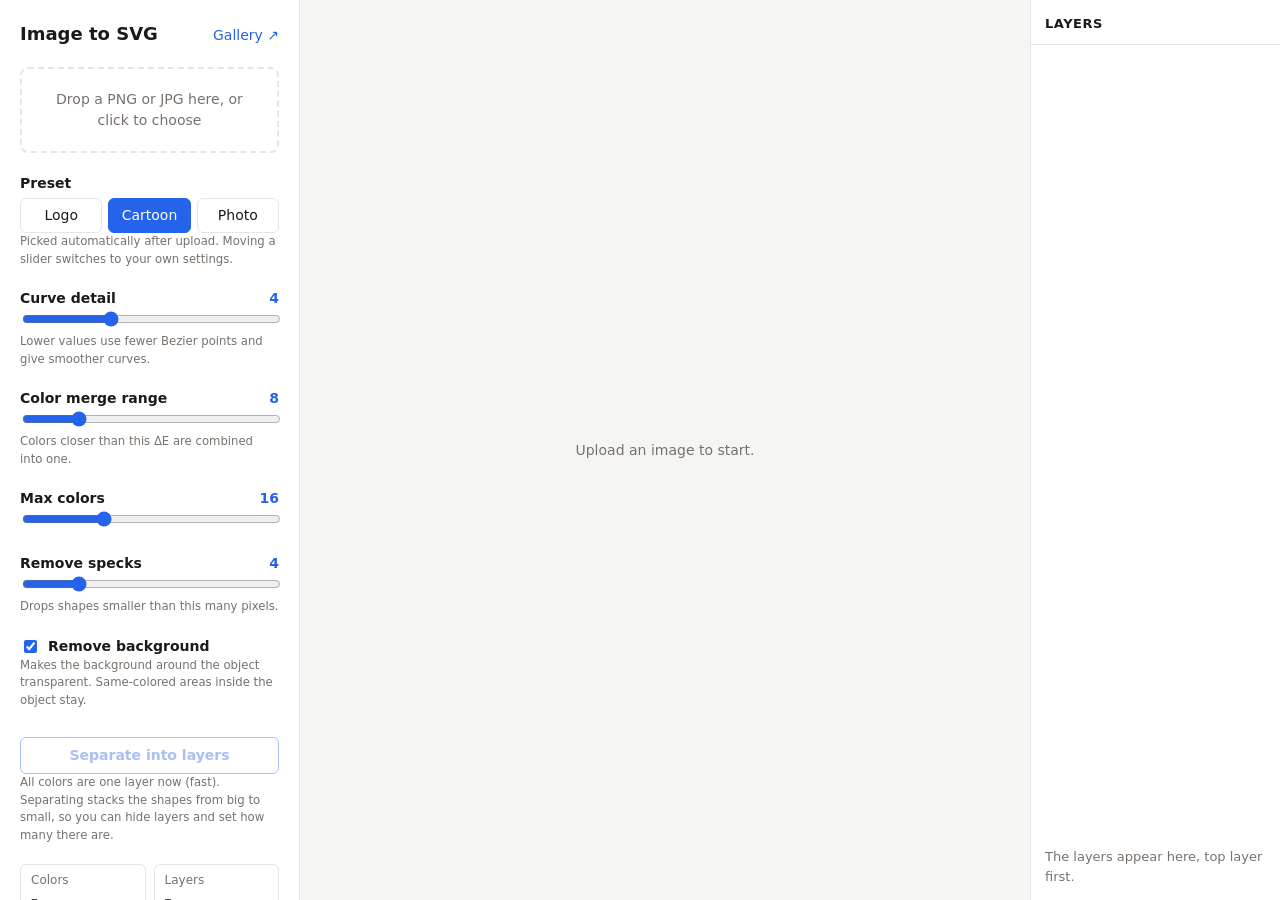
==== static/index.html @ 47bce76e "fix" ====
<!doctype html>
<html lang="en">
<head>
<meta charset="utf-8">
<meta name="viewport" content="width=device-width, initial-scale=1">
<title>Image to SVG</title>
<link rel="stylesheet" href="/static/compare.css">
<style>
  :root {
    --bg: #f5f5f4; --panel: #ffffff; --text: #1c1917; --muted: #78716c;
    --border: #e7e5e4; --accent: #2563eb; --accent-text: #ffffff;
  }
  @media (prefers-color-scheme: dark) {
    :root {
      --bg: #1c1917; --panel: #292524; --text: #f5f5f4; --muted: #a8a29e;
      --border: #44403c; --accent: #3b82f6;
    }
  }
  * { box-sizing: border-box; }
  body {
    margin: 0; font: 14px/1.5 system-ui, sans-serif; color: var(--text); background: var(--bg);
    display: grid; grid-template-columns: 300px 1fr 250px; height: 100vh;
  }
  aside {
    background: var(--panel); border-right: 1px solid var(--border);
    padding: 20px; overflow-y: auto; display: flex; flex-direction: column; gap: 20px;
  }
  h1 { font-size: 18px; margin: 0; }
  .heading { display: flex; align-items: baseline; justify-content: space-between; }
  .heading a { color: var(--accent); text-decoration: none; }
  .drop {
    border: 2px dashed var(--border); border-radius: 8px; padding: 20px; text-align: center;
    color: var(--muted); cursor: pointer;
  }
  .drop.over { border-color: var(--accent); color: var(--accent); }
  .drop input { display: none; }
  .control label { display: flex; justify-content: space-between; font-weight: 600; }
  .control output { font-variant-numeric: tabular-nums; color: var(--accent); }
  .control input { width: 100%; accent-color: var(--accent); }
  .control small { color: var(--muted); display: block; }
  .stats { display: grid; grid-template-columns: 1fr 1fr; gap: 8px; }
  .stat { border: 1px solid var(--border); border-radius: 6px; padding: 6px 10px; }
  .stat span { display: block; color: var(--muted); font-size: 12px; }
  .stat b { font-variant-numeric: tabular-nums; }
  button {
    background: var(--accent); color: var(--accent-text); border: 0; border-radius: 6px;
    padding: 10px; font: inherit; font-weight: 600; cursor: pointer;
  }
  button:disabled { opacity: .4; cursor: default; }
  .png { display: grid; gap: 8px; margin-top: -12px; }
  select {
    min-width: 0; padding: 8px; font: inherit; color: var(--text); background: var(--panel);
    border: 1px solid var(--border); border-radius: 6px;
  }
  select:disabled { opacity: .4; }
  button.secondary {
    background: transparent; color: var(--accent); border: 1px solid var(--accent);
    width: 100%; margin-top: 8px; padding: 7px; font-weight: 600;
  }
  button.secondary span { color: var(--muted); font-weight: 400; }
  .layer-options { display: flex; flex-direction: column; gap: 20px; padding-left: 12px; border-left: 2px solid var(--accent); }
  .layer-options[hidden] { display: none; }
  .stat.wide { grid-column: span 2; }
  main { position: relative; overflow: hidden; display: flex; align-items: center; justify-content: center; padding: 24px; }
  .empty { color: var(--muted); }
  .control .check { justify-content: flex-start; gap: 8px; align-items: center; cursor: pointer; }
  .control .check input { width: auto; }
  .presets { display: grid; grid-template-columns: repeat(3, 1fr); gap: 6px; margin-top: 4px; }
  .presets button {
    background: transparent; color: var(--text); border: 1px solid var(--border);
    padding: 6px 4px; font-weight: 500; white-space: nowrap;
  }
  .presets button.active { background: var(--accent); color: var(--accent-text); border-color: var(--accent); }
  .busy {
    position: absolute; top: 50%; left: 50%; transform: translate(-50%, -50%);
    display: none; align-items: center; gap: 8px; padding: 8px 14px; border-radius: 999px;
    background: var(--panel); color: var(--muted); border: 1px solid var(--border);
    box-shadow: 0 2px 8px rgba(0,0,0,.15);
  }
  .busy.on { display: flex; }
  .spinner {
    width: 16px; height: 16px; border-radius: 50%;
    border: 2px solid var(--border); border-top-color: var(--accent);
    animation: spin .8s linear infinite;
  }
  @keyframes spin { to { transform: rotate(360deg); } }
  .error { color: #dc2626; }
  .layers-panel {
    background: var(--panel); border-left: 1px solid var(--border);
    display: flex; flex-direction: column; min-height: 0;
  }
  .layers-panel h2 {
    font-size: 13px; margin: 0; padding: 14px 14px 10px; border-bottom: 1px solid var(--border);
    display: flex; justify-content: space-between; text-transform: uppercase; letter-spacing: .04em;
  }
  .layers-panel h2 span { color: var(--muted); font-weight: 500; }
  .layer-list { list-style: none; margin: 0; padding: 4px 0; overflow-y: auto; flex: 1; }
  .layer-list li {
    display: flex; align-items: center; gap: 8px; padding: 4px 10px; border-bottom: 1px solid var(--border);
  }
  .layer-list li.hidden .thumb, .layer-list li.hidden .name { opacity: .35; }
  .layer-list .eye {
    background: none; color: var(--text); padding: 2px 4px; font-size: 14px; line-height: 1; width: 24px;
  }
  .layer-list li.hidden .eye { color: var(--muted); }
  .layer-list .thumb {
    width: 40px; height: 40px; flex: none; border: 1px solid var(--border); border-radius: 3px;
    background: repeating-conic-gradient(#d6d3d1 0 25%, #ffffff 0 50%) 0 0 / 8px 8px;
  }
  .layer-list .thumb svg { width: 100%; height: 100%; display: block; }
  .layer-list .name { font-size: 13px; overflow: hidden; text-overflow: ellipsis; white-space: nowrap; }
  .layer-list .name small { display: block; color: var(--muted); font-size: 11px; }
  .layers-empty { color: var(--muted); padding: 14px; font-size: 13px; }
  @media (max-width: 900px) {
    body { grid-template-columns: 1fr; grid-template-rows: auto 1fr auto; height: auto; }
    aside { border-right: 0; border-bottom: 1px solid var(--border); }
    .layers-panel { border-left: 0; border-top: 1px solid var(--border); }
    .layer-list { max-height: 260px; }
    main { padding: 16px; }
  }
</style>
</head>
<body>
<aside>
  <div class="heading">
    <h1>Image to SVG</h1>
    <a href="/gallery" target="_blank">Gallery ↗</a>
  </div>

  <label class="drop" id="drop">
    <input type="file" id="file" accept=".png,.jpg,.jpeg">
    <span id="dropText">Drop a PNG or JPG here, or click to choose</span>
  </label>

  <div class="control">
    <label>Preset</label>
    <div class="presets">
      <button type="button" data-preset="logo">Logo</button>
      <button type="button" data-preset="cartoon">Cartoon</button>
      <button type="button" data-preset="photo">Photo</button>
    </div>
    <small>Picked automatically after upload. Moving a slider switches to your own settings.</small>
  </div>

  <div class="control">
    <label for="detail">Curve detail <output id="detailOut"></output></label>
    <input type="range" id="detail" min="1" max="10" value="4">
    <small>Lower values use fewer Bezier points and give smoother curves.</small>
  </div>

  <div class="control">
    <label for="merge">Color merge range <output id="mergeOut"></output></label>
    <input type="range" id="merge" min="0" max="40" step="1" value="8">
    <small>Colors closer than this ΔE are combined into one.</small>
  </div>

  <div class="control">
    <label for="colors">Max colors <output id="colorsOut"></output></label>
    <input type="range" id="colors" min="2" max="48" value="16">
  </div>

  <div class="control">
    <label for="speckle">Remove specks <output id="speckleOut"></output></label>
    <input type="range" id="speckle" min="0" max="20" value="4">
    <small>Drops shapes smaller than this many pixels.</small>
  </div>

  <div class="control">
    <label class="check"><input type="checkbox" id="background" checked> Remove background</label>
    <small>Makes the background around the object transparent. Same-colored areas inside the object stay.</small>
  </div>

  <div class="control">
    <button class="secondary" id="separate" disabled>Separate into layers</button>
    <small id="separateHint">All colors are one layer now (fast). Separating stacks the shapes from big to small, so you can hide layers and set how many there are.</small>
  </div>

  <div class="layer-options" id="layerOptions" hidden>
  <div class="control">
    <label for="layers">Layers <output id="layersOut">–</output></label>
    <input type="range" id="layers" min="2" max="60" value="15">
    <small>Starts at 15. Fewer layers: the least important ones blend into their surroundings (result within ±3). All the way right keeps every layer, which can be slow for big pictures.</small>
    <button class="secondary" id="regenerate" disabled title="Same settings, another variant of the colors and layers">↻ Regenerate layers <span id="variant"></span></button>
  </div>

  <div class="control">
    <label class="check"><input type="checkbox" id="outlines" checked> Smooth outlines</label>
    <small>Finds dark contour lines and redraws them smoothly, keeping their thickness from the original.</small>
  </div>

  <div class="control">
    <label class="check"><input type="checkbox" id="shapes" checked> Detect simple shapes</label>
    <small>Areas that are ellipses, circles or rectangles become exact SVG shapes.</small>
  </div>
  </div>

  <div class="stats">
    <div class="stat"><span>Colors</span><b id="statColors">–</b></div>
    <div class="stat"><span>Layers</span><b id="statLayers">–</b></div>
    <div class="stat"><span>Shapes</span><b id="statPaths">–</b></div>
    <div class="stat"><span>Curves</span><b id="statCurves">–</b></div>
    <div class="stat"><span>Size</span><b id="statSize">–</b></div>
    <div class="stat"></div>
    <div class="stat wide" title="Average color difference (ΔE) between the SVG and the original. Under about 2 is hard to see.">
      <span>Match with original (lower is closer)</span><b id="statMatch">–</b>
    </div>
  </div>

  <button id="download" disabled title="Hidden layers are left out">Download SVG</button>
  <div class="png">
    <select id="pngScale" aria-label="PNG size" disabled></select>
    <button id="downloadPng" disabled>Download PNG</button>
  </div>
  <div class="error" id="error"></div>
</aside>

<main id="main">
  <div class="empty" id="empty">Upload an image to start.</div>
  <div class="compare" id="compare"></div>
  <div class="busy" id="busy"><div class="spinner"></div><span id="busyText">Vectorizing…</span></div>
</main>

<section class="layers-panel">
  <h2>Layers <span id="layerCount"></span></h2>
  <ul class="layer-list" id="layerList"></ul>
  <div class="layers-empty" id="layersEmpty">The layers appear here, top layer first.</div>
</section>

<script src="/static/export.js"></script>
<script src="/static/compare.js"></script>
<script>
const $ = (id) => document.getElementById(id);
const sliders = ["detail", "merge", "colors", "speckle"];
let imageId = null, fileName = "image", svgText = "", vectorUrl = null;
let timer = null, running = false, pending = false;
let svgDoc = null, seed = 0, separate = false;

const viewer = createCompare($("compare"), () => {
  const main = $("main"), padding = parseFloat(getComputedStyle(main).paddingLeft) * 2;
  const small = matchMedia("(max-width: 700px)").matches;
  return { width: main.clientWidth - padding, height: small ? innerHeight * 0.7 : main.clientHeight - padding };
});

let presets = {};

for (const name of sliders) {
  const input = $(name), out = $(name + "Out");
  const show = () => out.textContent = input.value;
  show();
  input.addEventListener("input", () => { show(); markPreset(null); schedule(); });
}

fetch("/api/presets").then((response) => response.json()).then((data) => { presets = data; });

function applyPreset(name, auto) {
  const preset = presets[name];
  if (!preset) return;
  for (const slider of sliders) {
    $(slider).value = preset[slider];
    $(slider + "Out").textContent = $(slider).value;
  }
  $("background").checked = preset.remove_background;
  markPreset(name, auto);
}

function markPreset(name, auto = false) {
  for (const button of document.querySelectorAll("[data-preset]")) {
    const active = button.dataset.preset === name;
    button.classList.toggle("active", active);
    button.textContent = button.dataset.label + (active && auto ? " · auto" : "");
  }
}

for (const button of document.querySelectorAll("[data-preset]")) {
  button.dataset.label = button.textContent;
  button.addEventListener("click", () => { applyPreset(button.dataset.preset, false); schedule(); });
}
// The sliders start with the cartoon values
markPreset("cartoon");

function schedule() {
  if (!imageId) return;
  clearTimeout(timer);
  timer = setTimeout(run, 250);
}

async function run() {
  if (running) { pending = true; return; }
  running = true;
  $("busy").classList.add("on");
  $("error").textContent = "";
  const body = { id: imageId };
  for (const name of sliders) body[name] = Number($(name).value);
  body.remove_background = $("background").checked;
  body.outlines = $("outlines").checked;
  body.shapes = $("shapes").checked;
  body.seed = seed;
  body.separate = separate;
  $("busyText").textContent = separate ? "Separating into layers…" : "Vectorizing…";
  const layers = $("layers");
  body.max_layers = separate && Number(layers.value) < Number(layers.max) ? Number(layers.value) : null;
  try {
    const response = await fetch("/api/vectorize", {
      method: "POST", headers: { "Content-Type": "application/json" }, body: JSON.stringify(body),
    });
    const data = await response.json();
    if (!response.ok) throw new Error(data.detail || "conversion failed");
    showResult(data);
  } catch (error) {
    $("error").textContent = error.message;
  } finally {
    running = false;
    $("busy").classList.remove("on");
    if (pending) { pending = false; run(); }
  }
}

function showResult(data) {
  svgText = data.svg;
  svgDoc = new DOMParser().parseFromString(svgText, "image/svg+xml");
  showVector();
  buildLayerList();
  $("statLayers").textContent = data.layers;
  if (data.too_detailed) {
    setSeparate(false);
    $("separateHint").textContent =
      "This picture is too detailed to split into layers (for example a photo), so it stays one layer.";
  }
  $("statColors").textContent = data.colors;
  $("statPaths").textContent = data.paths.toLocaleString();
  $("statCurves").textContent = data.curves.toLocaleString();
  $("statSize").textContent = (data.bytes / 1024).toFixed(0) + " KB";
  $("statMatch").textContent = data.match.toFixed(2) + " ΔE";
  $("download").disabled = false;
  const svg = new DOMParser().parseFromString(svgText, "image/svg+xml").documentElement;
  fillScaleSelect($("pngScale"), Number(svg.getAttribute("width")), Number(svg.getAttribute("height")));
  $("pngScale").disabled = $("downloadPng").disabled = false;
}

// The preview and the download show the SVG without the layers hidden in the panel.
function visibleSvg() {
  return new XMLSerializer().serializeToString(svgDoc);
}

function showVector() {
  if (vectorUrl) URL.revokeObjectURL(vectorUrl);
  vectorUrl = URL.createObjectURL(new Blob([visibleSvg()], { type: "image/svg+xml" }));
  viewer.vector.src = vectorUrl;
}

function buildLayerList() {
  const list = $("layerList");
  list.innerHTML = "";
  const root = svgDoc.documentElement;
  const viewBox = root.getAttribute("viewBox");
  const groups = [...root.querySelectorAll("g[data-layer]")];
  $("layerCount").textContent = groups.length;
  $("layersEmpty").style.display = groups.length ? "none" : "block";
  for (const group of groups.reverse()) {  // top layer first, like in Photoshop
    const item = document.createElement("li");
    const count = group.children.length;
    const content = new XMLSerializer().serializeToString(group);
    // Zoom the thumbnail onto the layer, with a little room around it.
    const [bx, by, bw, bh] = (group.dataset.box || viewBox).split(" ").map(Number);
    const pad = Math.max(bw, bh) * 0.08 + 4;
    const box = [bx - pad, by - pad, bw + 2 * pad, bh + 2 * pad].join(" ");
    item.innerHTML =
      '<button class="eye" title="Hide or show this layer">👁</button>' +
      '<div class="thumb"><svg xmlns="http://www.w3.org/2000/svg" viewBox="' + box +
      '" preserveAspectRatio="xMidYMid meet">' + content + "</svg></div>" +
      '<div class="name"></div>';
    const name = item.querySelector(".name");
    name.textContent = group.dataset.name;
    const detail = document.createElement("small");
    detail.textContent = "Layer " + group.dataset.layer + " · " + count + (count === 1 ? " shape" : " shapes");
    name.appendChild(detail);
    item.querySelector(".eye").addEventListener("click", () => {
      const hidden = group.getAttribute("display") === "none";
      if (hidden) group.removeAttribute("display"); else group.setAttribute("display", "none");
      item.classList.toggle("hidden", !hidden);
      showVector();
    });
    list.appendChild(item);
  }
}

function showLayersValue() {
  const layers = $("layers");
  const all = Number(layers.value) >= Number(layers.max);
  $("layersOut").textContent = all ? "all" : "≈ " + layers.value;
}

$("layers").addEventListener("input", () => { showLayersValue(); schedule(); });

$("regenerate").addEventListener("click", () => {
  seed += 1;
  $("variant").textContent = "· variant " + (seed + 1);
  schedule();
});

function setSeparate(on) {
  separate = on;
  $("layers").value = 15;  // a quick start; move the slider for more or fewer layers
  showLayersValue();
  $("separate").textContent = on ? "Merge into one layer" : "Separate into layers";
  $("separateHint").textContent = on
    ? "Layers are stacked from big to small. Big pictures are simplified first so this stays quick."
    : "All colors are one layer now (fast). Separating stacks the shapes from big to small, so you can hide layers and set how many there are.";
  $("layerOptions").hidden = !on;
}

$("separate").addEventListener("click", () => { setSeparate(!separate); schedule(); });

function enableButtons(on) {
  $("separate").disabled = !on;
  $("regenerate").disabled = !on;
}

async function upload(file) {
  if (!file) return;
  fileName = file.name.replace(/\.[^.]+$/, "");
  imageId = null;
  seed = 0;
  $("variant").textContent = "";
  setSeparate(false);
  $("layerList").innerHTML = "";
  $("layerCount").textContent = "";
  $("layersEmpty").style.display = "block";
  enableButtons(false);
  $("dropText").textContent = file.name;
  $("error").textContent = "";
  $("busy").classList.add("on");
  $("empty").style.display = "none";
  $("compare").classList.add("ready");
  viewer.setSplit(0.5);
  viewer.original.src = URL.createObjectURL(file);
  viewer.vector.removeAttribute("src");
  const form = new FormData();
  form.append("file", file);
  try {
    const response = await fetch("/api/upload", { method: "POST", body: form });
    const data = await response.json();
    if (!response.ok) throw new Error(data.detail || "upload failed");
    imageId = data.id;
    applyPreset(data.preset, true);
    enableButtons(true);
    run();
  } catch (error) {
    $("busy").classList.remove("on");
    $("compare").classList.remove("ready");
    $("empty").style.display = "";
    $("error").textContent = error.message;
  }
}

$("background").addEventListener("change", () => { markPreset(null); schedule(); });
$("outlines").addEventListener("change", schedule);
$("shapes").addEventListener("change", schedule);
$("file").addEventListener("change", (event) => upload(event.target.files[0]));
const drop = $("drop");
drop.addEventListener("dragover", (event) => { event.preventDefault(); drop.classList.add("over"); });
drop.addEventListener("dragleave", () => drop.classList.remove("over"));
drop.addEventListener("drop", (event) => {
  event.preventDefault();
  drop.classList.remove("over");
  upload(event.dataTransfer.files[0]);
});

$("downloadPng").addEventListener("click", async () => {
  const scale = Number($("pngScale").value);
  try {
    await downloadPng(svgText, scale, `${fileName}@${scale}x.png`);
  } catch (error) {
    $("error").textContent = error.message;
  }
});

$("download").addEventListener("click", () => {
  const link = document.createElement("a");
  link.href = URL.createObjectURL(new Blob([visibleSvg()], { type: "image/svg+xml" }));
  link.download = fileName + ".svg";
  link.click();
  URL.revokeObjectURL(link.href);
});
</script>
</body>
</html>
---- static/compare.css ----
/* Original-vs-SVG comparison with a split handle, click-to-zoom and panning (see compare.js) */
.compare { position: relative; overflow: hidden; display: none; user-select: none; touch-action: none; cursor: zoom-in; }
.compare.ready { display: block; }
.compare.zoomed { cursor: grab; }
.compare.dragging { cursor: grabbing; }
.compare .layer { position: absolute; inset: 0; overflow: hidden; }
/* Checkerboard shows transparent SVG areas; only once the SVG is there, so the original stays visible while loading */
.compare .layer.vector:has(img[src]) {
  background: repeating-conic-gradient(#d6d3d1 0 25%, #ffffff 0 50%) 0 0 / 16px 16px;
}
.compare img:not([src]) { visibility: hidden; }
/* Zoom changes the real size instead of a CSS transform, so the browser redraws the SVG sharply */
.compare img {
  position: absolute; max-width: none; pointer-events: none;
  transition: left .2s, top .2s, width .2s, height .2s;
}
.compare.dragging img { transition: none; }
/* Show raster pixels as they are instead of letting the browser blur them */
.compare img.pixelated { image-rendering: pixelated; }
.compare .divider {
  position: absolute; top: 0; bottom: 0; width: 24px; margin-left: -12px; cursor: ew-resize;
  display: flex; align-items: center; justify-content: center;
}
.compare .divider::before { content: ""; position: absolute; top: 0; bottom: 0; width: 2px; background: var(--accent); }
.compare .divider span {
  position: relative; width: 24px; height: 24px; border-radius: 50%; background: var(--accent);
  color: var(--accent-text); font-size: 12px; line-height: 24px; text-align: center;
}
.compare .tag {
  position: absolute; padding: 2px 8px; border-radius: 4px; font-size: 12px;
  background: rgba(0,0,0,.6); color: #fff; pointer-events: none;
}
.compare .tag.original { top: 8px; left: 8px; }
.compare .tag.svg { top: 8px; right: 8px; }
.compare .tag.hint { bottom: 8px; left: 50%; transform: translateX(-50%); white-space: nowrap; }
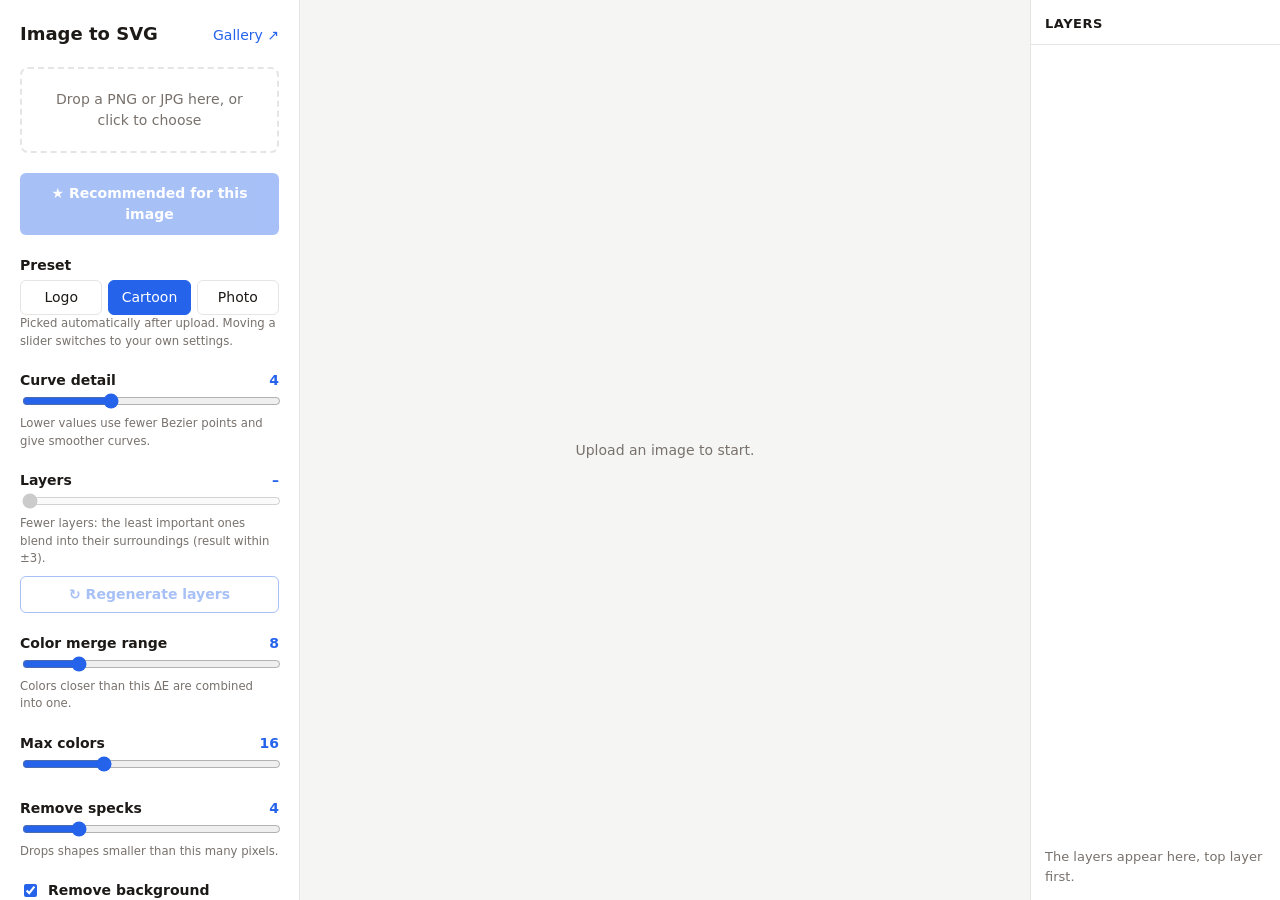
==== commit 064e8692: "Merge pull request #9 from akovall/ai-upscale feat: add optional AI upscaling (Real-ESRGAN) before v" ====
--- a/static/index.html
+++ b/static/index.html
@@ -58,8 +58,6 @@
     width: 100%; margin-top: 8px; padding: 7px; font-weight: 600;
   }
   button.secondary span { color: var(--muted); font-weight: 400; }
-  .layer-options { display: flex; flex-direction: column; gap: 20px; padding-left: 12px; border-left: 2px solid var(--accent); }
-  .layer-options[hidden] { display: none; }
   .stat.wide { grid-column: span 2; }
   main { position: relative; overflow: hidden; display: flex; align-items: center; justify-content: center; padding: 24px; }
   .empty { color: var(--muted); }
@@ -132,6 +130,8 @@
     <span id="dropText">Drop a PNG or JPG here, or click to choose</span>
   </label>
 
+  <button id="recommend" disabled title="Tries several settings on this image, compares each with the original and picks the simplest one that still matches closely">★ Recommended for this image</button>
+
   <div class="control">
     <label>Preset</label>
     <div class="presets">
@@ -149,6 +149,13 @@
   </div>
 
   <div class="control">
+    <label for="layers">Layers <output id="layersOut">–</output></label>
+    <input type="range" id="layers" min="2" max="2" value="2" disabled>
+    <small>Fewer layers: the least important ones blend into their surroundings (result within ±3).</small>
+    <button class="secondary" id="regenerate" disabled title="Same settings, another variant of the colors and layers">↻ Regenerate layers <span id="variant"></span></button>
+  </div>
+
+  <div class="control">
     <label for="merge">Color merge range <output id="mergeOut"></output></label>
     <input type="range" id="merge" min="0" max="40" step="1" value="8">
     <small>Colors closer than this ΔE are combined into one.</small>
@@ -171,19 +178,6 @@
   </div>
 
   <div class="control">
-    <button class="secondary" id="separate" disabled>Separate into layers</button>
-    <small id="separateHint">All colors are one layer now (fast). Separating stacks the shapes from big to small, so you can hide layers and set how many there are.</small>
-  </div>
-
-  <div class="layer-options" id="layerOptions" hidden>
-  <div class="control">
-    <label for="layers">Layers <output id="layersOut">–</output></label>
-    <input type="range" id="layers" min="2" max="60" value="15">
-    <small>Starts at 15. Fewer layers: the least important ones blend into their surroundings (result within ±3). All the way right keeps every layer, which can be slow for big pictures.</small>
-    <button class="secondary" id="regenerate" disabled title="Same settings, another variant of the colors and layers">↻ Regenerate layers <span id="variant"></span></button>
-  </div>
-
-  <div class="control">
     <label class="check"><input type="checkbox" id="outlines" checked> Smooth outlines</label>
     <small>Finds dark contour lines and redraws them smoothly, keeping their thickness from the original.</small>
   </div>
@@ -192,6 +186,10 @@
     <label class="check"><input type="checkbox" id="shapes" checked> Detect simple shapes</label>
     <small>Areas that are ellipses, circles or rectangles become exact SVG shapes.</small>
   </div>
+
+  <div class="control">
+    <label class="check"><input type="checkbox" id="ai"> AI upscale</label>
+    <small id="aiNote"></small>
   </div>
 
   <div class="stats">
@@ -233,7 +231,7 @@
 const sliders = ["detail", "merge", "colors", "speckle"];
 let imageId = null, fileName = "image", svgText = "", vectorUrl = null;
 let timer = null, running = false, pending = false;
-let svgDoc = null, seed = 0, separate = false;
+let svgDoc = null, layersTouched = false, seed = 0;
 
 const viewer = createCompare($("compare"), () => {
   const main = $("main"), padding = parseFloat(getComputedStyle(main).paddingLeft) * 2;
@@ -295,10 +293,9 @@
   body.outlines = $("outlines").checked;
   body.shapes = $("shapes").checked;
   body.seed = seed;
-  body.separate = separate;
-  $("busyText").textContent = separate ? "Separating into layers…" : "Vectorizing…";
   const layers = $("layers");
-  body.max_layers = separate && Number(layers.value) < Number(layers.max) ? Number(layers.value) : null;
+  body.max_layers = layersTouched && Number(layers.value) < Number(layers.max) ? Number(layers.value) : null;
+  body.ai_upscale = $("ai").checked;
   try {
     const response = await fetch("/api/vectorize", {
       method: "POST", headers: { "Content-Type": "application/json" }, body: JSON.stringify(body),
@@ -320,17 +317,18 @@
   svgDoc = new DOMParser().parseFromString(svgText, "image/svg+xml");
   showVector();
   buildLayerList();
+  const layers = $("layers");
+  layers.disabled = false;
+  layers.max = data.auto_layers;
+  if (!layersTouched) layers.value = data.auto_layers;
+  showLayersValue();
   $("statLayers").textContent = data.layers;
-  if (data.too_detailed) {
-    setSeparate(false);
-    $("separateHint").textContent =
-      "This picture is too detailed to split into layers (for example a photo), so it stays one layer.";
-  }
   $("statColors").textContent = data.colors;
   $("statPaths").textContent = data.paths.toLocaleString();
   $("statCurves").textContent = data.curves.toLocaleString();
   $("statSize").textContent = (data.bytes / 1024).toFixed(0) + " KB";
   $("statMatch").textContent = data.match.toFixed(2) + " ΔE";
+  showAiNote(data.ai_seconds);
   $("download").disabled = false;
   const svg = new DOMParser().parseFromString(svgText, "image/svg+xml").documentElement;
   fillScaleSelect($("pngScale"), Number(svg.getAttribute("width")), Number(svg.getAttribute("height")));
@@ -387,10 +385,10 @@
 function showLayersValue() {
   const layers = $("layers");
   const all = Number(layers.value) >= Number(layers.max);
-  $("layersOut").textContent = all ? "all" : "≈ " + layers.value;
-}
-
-$("layers").addEventListener("input", () => { showLayersValue(); schedule(); });
+  $("layersOut").textContent = all ? "all (" + layers.max + ")" : "≈ " + layers.value;
+}
+
+$("layers").addEventListener("input", () => { layersTouched = true; showLayersValue(); schedule(); });
 
 $("regenerate").addEventListener("click", () => {
   seed += 1;
@@ -398,21 +396,45 @@
   schedule();
 });
 
-function setSeparate(on) {
-  separate = on;
-  $("layers").value = 15;  // a quick start; move the slider for more or fewer layers
-  showLayersValue();
-  $("separate").textContent = on ? "Merge into one layer" : "Separate into layers";
-  $("separateHint").textContent = on
-    ? "Layers are stacked from big to small. Big pictures are simplified first so this stays quick."
-    : "All colors are one layer now (fast). Separating stacks the shapes from big to small, so you can hide layers and set how many there are.";
-  $("layerOptions").hidden = !on;
-}
-
-$("separate").addEventListener("click", () => { setSeparate(!separate); schedule(); });
-
-function enableButtons(on) {
-  $("separate").disabled = !on;
+function applySettings(settings) {
+  for (const [name, value] of Object.entries(settings)) {
+    $(name).value = value;
+    $(name + "Out").textContent = $(name).value;
+  }
+}
+
+$("recommend").addEventListener("click", async () => {
+  if (!imageId || running) return;
+  running = true;
+  $("busyText").textContent = "Comparing settings with the original…";
+  $("busy").classList.add("on");
+  $("error").textContent = "";
+  try {
+    const response = await fetch("/api/recommend", {
+      method: "POST", headers: { "Content-Type": "application/json" },
+      body: JSON.stringify({
+        id: imageId, speckle: Number($("speckle").value),
+        remove_background: $("background").checked, outlines: $("outlines").checked, shapes: $("shapes").checked,
+        ai_upscale: $("ai").checked,
+      }),
+    });
+    const data = await response.json();
+    if (!response.ok) throw new Error(data.detail || "recommendation failed");
+    applySettings(data.settings);
+    markPreset(null);
+    showResult(data);
+  } catch (error) {
+    $("error").textContent = error.message;
+  } finally {
+    running = false;
+    $("busy").classList.remove("on");
+    $("busyText").textContent = "Vectorizing…";
+    if (pending) { pending = false; run(); }
+  }
+});
+
+function enableRecommend(on) {
+  $("recommend").disabled = !on;
   $("regenerate").disabled = !on;
 }
 
@@ -420,13 +442,13 @@
   if (!file) return;
   fileName = file.name.replace(/\.[^.]+$/, "");
   imageId = null;
+  layersTouched = false;
   seed = 0;
   $("variant").textContent = "";
-  setSeparate(false);
   $("layerList").innerHTML = "";
   $("layerCount").textContent = "";
   $("layersEmpty").style.display = "block";
-  enableButtons(false);
+  enableRecommend(false);
   $("dropText").textContent = file.name;
   $("error").textContent = "";
   $("busy").classList.add("on");
@@ -443,7 +465,12 @@
     if (!response.ok) throw new Error(data.detail || "upload failed");
     imageId = data.id;
     applyPreset(data.preset, true);
-    enableButtons(true);
+    enableRecommend(true);
+    aiSkip = data.ai_skip;
+    $("ai").disabled = Boolean(aiSkip);
+    // Remember the choice, so it comes back after an image that could not be upscaled
+    $("ai").checked = aiWanted && !aiSkip;
+    showAiNote(null);
     run();
   } catch (error) {
     $("busy").classList.remove("on");
@@ -456,6 +483,18 @@
 $("background").addEventListener("change", () => { markPreset(null); schedule(); });
 $("outlines").addEventListener("change", schedule);
 $("shapes").addEventListener("change", schedule);
+// AI upscaling is not part of the presets, so switching it keeps the preset highlighted
+$("ai").addEventListener("change", () => { aiWanted = $("ai").checked; schedule(); });
+
+let aiSkip = null, aiWanted = false;
+const AI_ABOUT = "Upscales small drawings 4× with Real-ESRGAN before tracing, for sharper outlines. Up to 640 px, slower.";
+
+function showAiNote(seconds) {
+  if (aiSkip) $("aiNote").textContent = "Not available for this image: " + aiSkip + ".";
+  else if (seconds != null) $("aiNote").textContent = `Upscaled in ${seconds} s. ` + AI_ABOUT;
+  else $("aiNote").textContent = AI_ABOUT;
+}
+showAiNote(null);
 $("file").addEventListener("change", (event) => upload(event.target.files[0]));
 const drop = $("drop");
 drop.addEventListener("dragover", (event) => { event.preventDefault(); drop.classList.add("over"); });
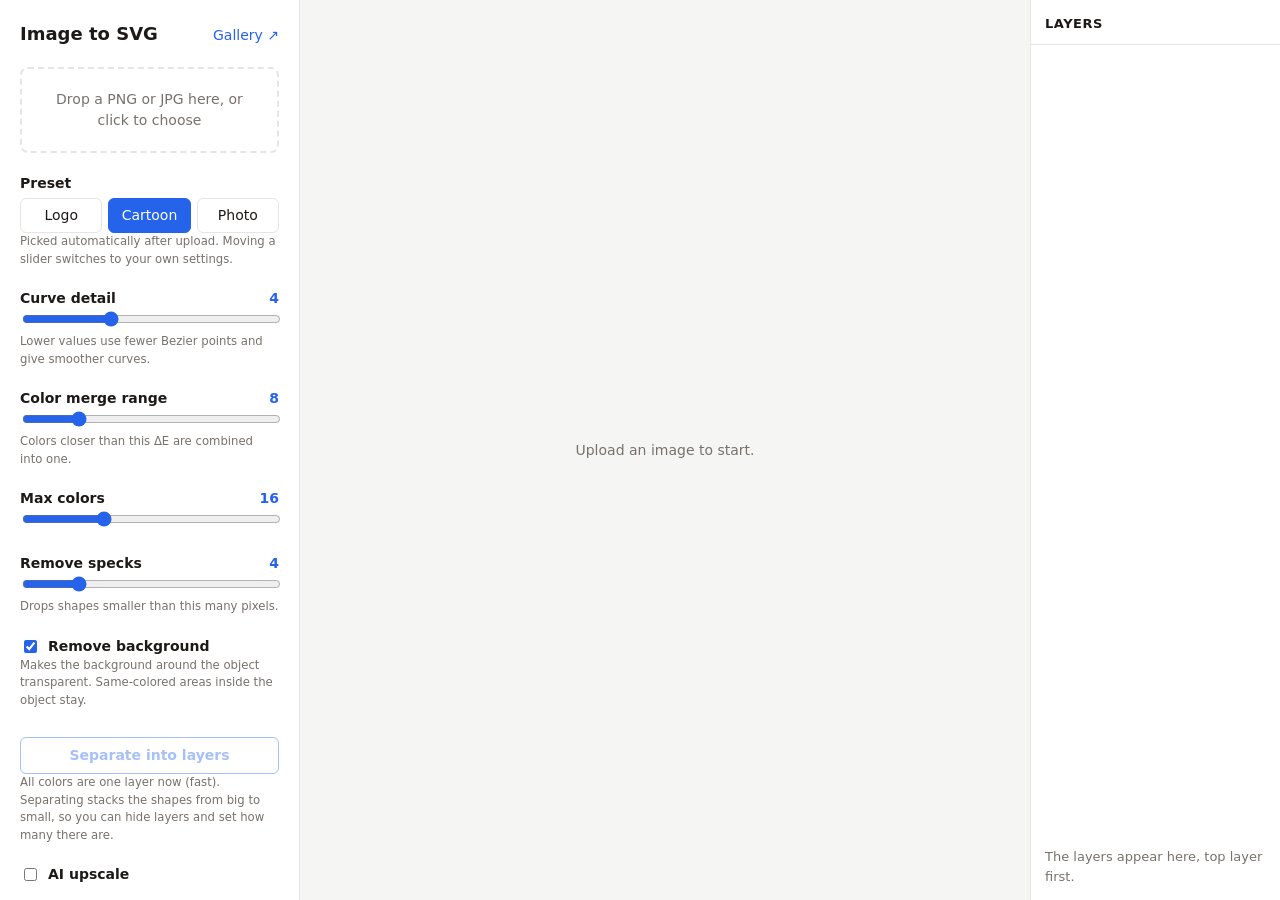
==== commit 6e633715: "Merge branch 'main' into fix-layers" ====
--- a/static/index.html
+++ b/static/index.html
@@ -58,6 +58,8 @@
     width: 100%; margin-top: 8px; padding: 7px; font-weight: 600;
   }
   button.secondary span { color: var(--muted); font-weight: 400; }
+  .layer-options { display: flex; flex-direction: column; gap: 20px; padding-left: 12px; border-left: 2px solid var(--accent); }
+  .layer-options[hidden] { display: none; }
   .stat.wide { grid-column: span 2; }
   main { position: relative; overflow: hidden; display: flex; align-items: center; justify-content: center; padding: 24px; }
   .empty { color: var(--muted); }
@@ -130,8 +132,6 @@
     <span id="dropText">Drop a PNG or JPG here, or click to choose</span>
   </label>
 
-  <button id="recommend" disabled title="Tries several settings on this image, compares each with the original and picks the simplest one that still matches closely">★ Recommended for this image</button>
-
   <div class="control">
     <label>Preset</label>
     <div class="presets">
@@ -149,13 +149,6 @@
   </div>
 
   <div class="control">
-    <label for="layers">Layers <output id="layersOut">–</output></label>
-    <input type="range" id="layers" min="2" max="2" value="2" disabled>
-    <small>Fewer layers: the least important ones blend into their surroundings (result within ±3).</small>
-    <button class="secondary" id="regenerate" disabled title="Same settings, another variant of the colors and layers">↻ Regenerate layers <span id="variant"></span></button>
-  </div>
-
-  <div class="control">
     <label for="merge">Color merge range <output id="mergeOut"></output></label>
     <input type="range" id="merge" min="0" max="40" step="1" value="8">
     <small>Colors closer than this ΔE are combined into one.</small>
@@ -178,6 +171,19 @@
   </div>
 
   <div class="control">
+    <button class="secondary" id="separate" disabled>Separate into layers</button>
+    <small id="separateHint">All colors are one layer now (fast). Separating stacks the shapes from big to small, so you can hide layers and set how many there are.</small>
+  </div>
+
+  <div class="layer-options" id="layerOptions" hidden>
+  <div class="control">
+    <label for="layers">Layers <output id="layersOut">–</output></label>
+    <input type="range" id="layers" min="2" max="60" value="15">
+    <small>Starts at 15. Fewer layers: the least important ones blend into their surroundings (result within ±3). All the way right keeps every layer, which can be slow for big pictures.</small>
+    <button class="secondary" id="regenerate" disabled title="Same settings, another variant of the colors and layers">↻ Regenerate layers <span id="variant"></span></button>
+  </div>
+
+  <div class="control">
     <label class="check"><input type="checkbox" id="outlines" checked> Smooth outlines</label>
     <small>Finds dark contour lines and redraws them smoothly, keeping their thickness from the original.</small>
   </div>
@@ -185,6 +191,7 @@
   <div class="control">
     <label class="check"><input type="checkbox" id="shapes" checked> Detect simple shapes</label>
     <small>Areas that are ellipses, circles or rectangles become exact SVG shapes.</small>
+  </div>
   </div>
 
   <div class="control">
@@ -231,7 +238,7 @@
 const sliders = ["detail", "merge", "colors", "speckle"];
 let imageId = null, fileName = "image", svgText = "", vectorUrl = null;
 let timer = null, running = false, pending = false;
-let svgDoc = null, layersTouched = false, seed = 0;
+let svgDoc = null, seed = 0, separate = false;
 
 const viewer = createCompare($("compare"), () => {
   const main = $("main"), padding = parseFloat(getComputedStyle(main).paddingLeft) * 2;
@@ -293,6 +300,8 @@
   body.outlines = $("outlines").checked;
   body.shapes = $("shapes").checked;
   body.seed = seed;
+  body.separate = separate;
+  $("busyText").textContent = separate ? "Separating into layers…" : "Vectorizing…";
   const layers = $("layers");
   body.max_layers = layersTouched && Number(layers.value) < Number(layers.max) ? Number(layers.value) : null;
   body.ai_upscale = $("ai").checked;
@@ -317,12 +326,12 @@
   svgDoc = new DOMParser().parseFromString(svgText, "image/svg+xml");
   showVector();
   buildLayerList();
-  const layers = $("layers");
-  layers.disabled = false;
-  layers.max = data.auto_layers;
-  if (!layersTouched) layers.value = data.auto_layers;
-  showLayersValue();
   $("statLayers").textContent = data.layers;
+  if (data.too_detailed) {
+    setSeparate(false);
+    $("separateHint").textContent =
+      "This picture is too detailed to split into layers (for example a photo), so it stays one layer.";
+  }
   $("statColors").textContent = data.colors;
   $("statPaths").textContent = data.paths.toLocaleString();
   $("statCurves").textContent = data.curves.toLocaleString();
@@ -385,10 +394,10 @@
 function showLayersValue() {
   const layers = $("layers");
   const all = Number(layers.value) >= Number(layers.max);
-  $("layersOut").textContent = all ? "all (" + layers.max + ")" : "≈ " + layers.value;
-}
-
-$("layers").addEventListener("input", () => { layersTouched = true; showLayersValue(); schedule(); });
+  $("layersOut").textContent = all ? "all" : "≈ " + layers.value;
+}
+
+$("layers").addEventListener("input", () => { showLayersValue(); schedule(); });
 
 $("regenerate").addEventListener("click", () => {
   seed += 1;
@@ -396,11 +405,15 @@
   schedule();
 });
 
-function applySettings(settings) {
-  for (const [name, value] of Object.entries(settings)) {
-    $(name).value = value;
-    $(name + "Out").textContent = $(name).value;
-  }
+function setSeparate(on) {
+  separate = on;
+  $("layers").value = 15;  // a quick start; move the slider for more or fewer layers
+  showLayersValue();
+  $("separate").textContent = on ? "Merge into one layer" : "Separate into layers";
+  $("separateHint").textContent = on
+    ? "Layers are stacked from big to small. Big pictures are simplified first so this stays quick."
+    : "All colors are one layer now (fast). Separating stacks the shapes from big to small, so you can hide layers and set how many there are.";
+  $("layerOptions").hidden = !on;
 }
 
 $("recommend").addEventListener("click", async () => {
@@ -433,8 +446,8 @@
   }
 });
 
-function enableRecommend(on) {
-  $("recommend").disabled = !on;
+function enableButtons(on) {
+  $("separate").disabled = !on;
   $("regenerate").disabled = !on;
 }
 
@@ -442,13 +455,13 @@
   if (!file) return;
   fileName = file.name.replace(/\.[^.]+$/, "");
   imageId = null;
-  layersTouched = false;
   seed = 0;
   $("variant").textContent = "";
+  setSeparate(false);
   $("layerList").innerHTML = "";
   $("layerCount").textContent = "";
   $("layersEmpty").style.display = "block";
-  enableRecommend(false);
+  enableButtons(false);
   $("dropText").textContent = file.name;
   $("error").textContent = "";
   $("busy").classList.add("on");
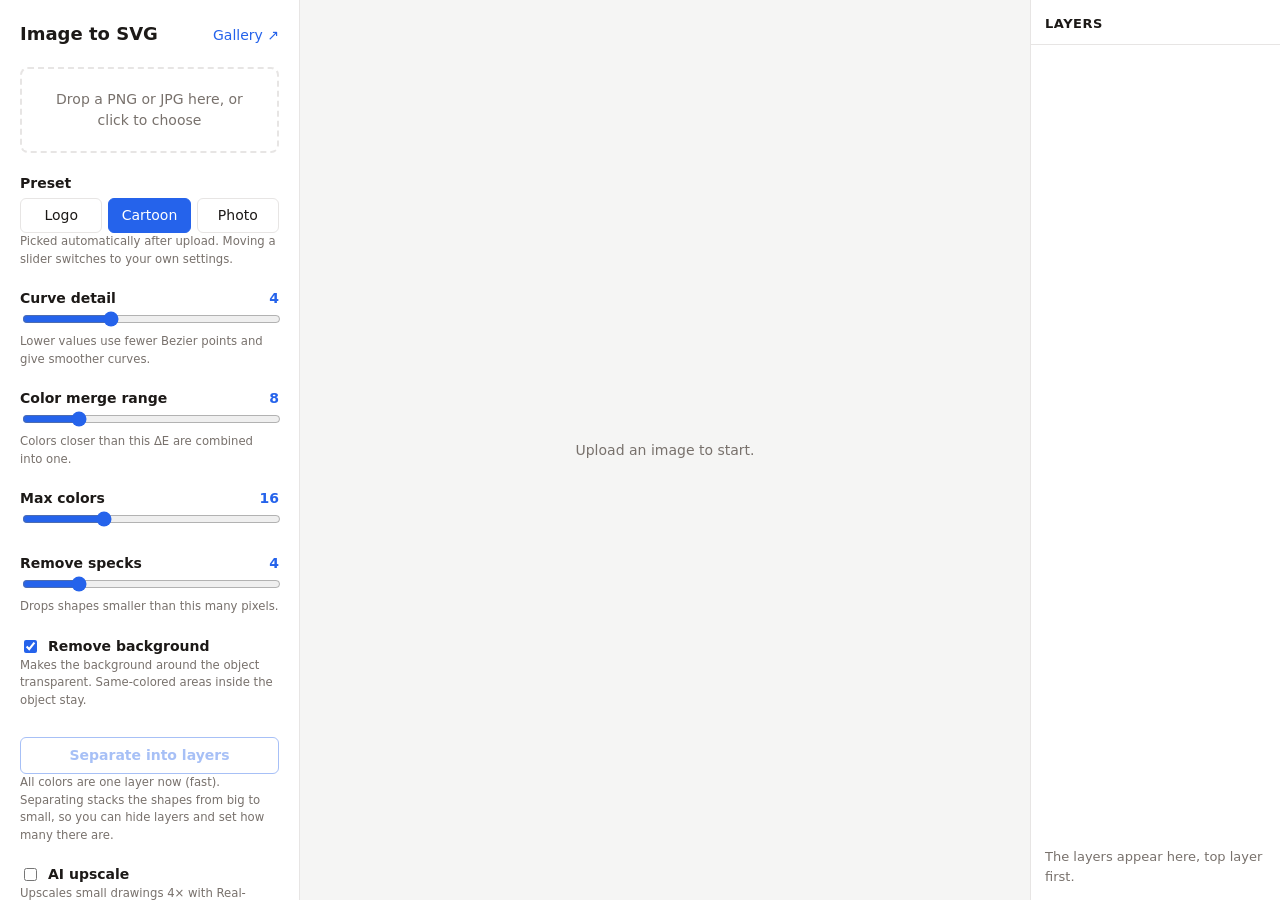
==== commit 46be05a0: "fix: restore lines lost in the fix-layers merge and remove Recommended leftovers" ====
--- a/static/index.html
+++ b/static/index.html
@@ -303,7 +303,7 @@
   body.separate = separate;
   $("busyText").textContent = separate ? "Separating into layers…" : "Vectorizing…";
   const layers = $("layers");
-  body.max_layers = layersTouched && Number(layers.value) < Number(layers.max) ? Number(layers.value) : null;
+  body.max_layers = separate && Number(layers.value) < Number(layers.max) ? Number(layers.value) : null;
   body.ai_upscale = $("ai").checked;
   try {
     const response = await fetch("/api/vectorize", {
@@ -416,42 +416,35 @@
   $("layerOptions").hidden = !on;
 }
 
-$("recommend").addEventListener("click", async () => {
-  if (!imageId || running) return;
-  running = true;
-  $("busyText").textContent = "Comparing settings with the original…";
-  $("busy").classList.add("on");
-  $("error").textContent = "";
-  try {
-    const response = await fetch("/api/recommend", {
-      method: "POST", headers: { "Content-Type": "application/json" },
-      body: JSON.stringify({
-        id: imageId, speckle: Number($("speckle").value),
-        remove_background: $("background").checked, outlines: $("outlines").checked, shapes: $("shapes").checked,
-        ai_upscale: $("ai").checked,
-      }),
-    });
-    const data = await response.json();
-    if (!response.ok) throw new Error(data.detail || "recommendation failed");
-    applySettings(data.settings);
-    markPreset(null);
-    showResult(data);
-  } catch (error) {
-    $("error").textContent = error.message;
-  } finally {
-    running = false;
-    $("busy").classList.remove("on");
-    $("busyText").textContent = "Vectorizing…";
-    if (pending) { pending = false; run(); }
-  }
-});
+$("separate").addEventListener("click", () => { setSeparate(!separate); schedule(); });
 
 function enableButtons(on) {
   $("separate").disabled = !on;
   $("regenerate").disabled = !on;
 }
 
-async function upload(file) {
+// Settings of a gallery image: a preset's values, or everything the converter sent for it.
+function restoreSettings({ settings, preset, auto }) {
+  for (const name of sliders) {
+    $(name).value = settings[name];
+    $(name + "Out").textContent = $(name).value;
+  }
+  $("background").checked = settings.remove_background;
+  $("outlines").checked = settings.outlines ?? true;
+  $("shapes").checked = settings.shapes ?? true;
+  seed = settings.seed ?? 0;
+  $("variant").textContent = seed ? "· variant " + (seed + 1) : "";
+  setSeparate(Boolean(settings.separate));
+  if (settings.separate) {
+    $("layers").value = settings.max_layers ?? $("layers").max;  // none: the slider was all the way right
+    showLayersValue();
+  }
+  aiWanted = Boolean(settings.ai_upscale);
+  markPreset(preset, auto);
+}
+
+// `saved` ({settings, preset, auto}) restores a gallery image's settings instead of picking a preset.
+async function upload(file, saved = null) {
   if (!file) return;
   fileName = file.name.replace(/\.[^.]+$/, "");
   imageId = null;
@@ -477,8 +470,8 @@
     const data = await response.json();
     if (!response.ok) throw new Error(data.detail || "upload failed");
     imageId = data.id;
-    applyPreset(data.preset, true);
-    enableRecommend(true);
+    if (saved) restoreSettings(saved); else applyPreset(data.preset, true);
+    enableButtons(true);
     aiSkip = data.ai_skip;
     $("ai").disabled = Boolean(aiSkip);
     // Remember the choice, so it comes back after an image that could not be upscaled
@@ -534,6 +527,24 @@
   link.click();
   URL.revokeObjectURL(link.href);
 });
+
+// The gallery's Edit button opens /?edit=<tile id>: load that image here with its settings.
+async function openFromGallery(id) {
+  history.replaceState(null, "", "/");  // so reloading the page does not open it again
+  try {
+    const listing = await (await fetch("/api/gallery")).json();
+    const tile = listing.tiles.find((item) => item.id === id);
+    const response = tile && await fetch(`/api/gallery/${encodeURIComponent(id)}/source.png`);
+    if (!response?.ok) throw new Error("this gallery image is no longer there, please open it again from the gallery");
+    const file = new File([await response.blob()], tile.name, { type: "image/png" });
+    upload(file, tile.settings && { settings: tile.settings, preset: tile.preset, auto: tile.auto });
+  } catch (error) {
+    $("error").textContent = error.message;
+  }
+}
+
+const editId = new URLSearchParams(location.search).get("edit");
+if (editId) openFromGallery(editId);
 </script>
 </body>
 </html>
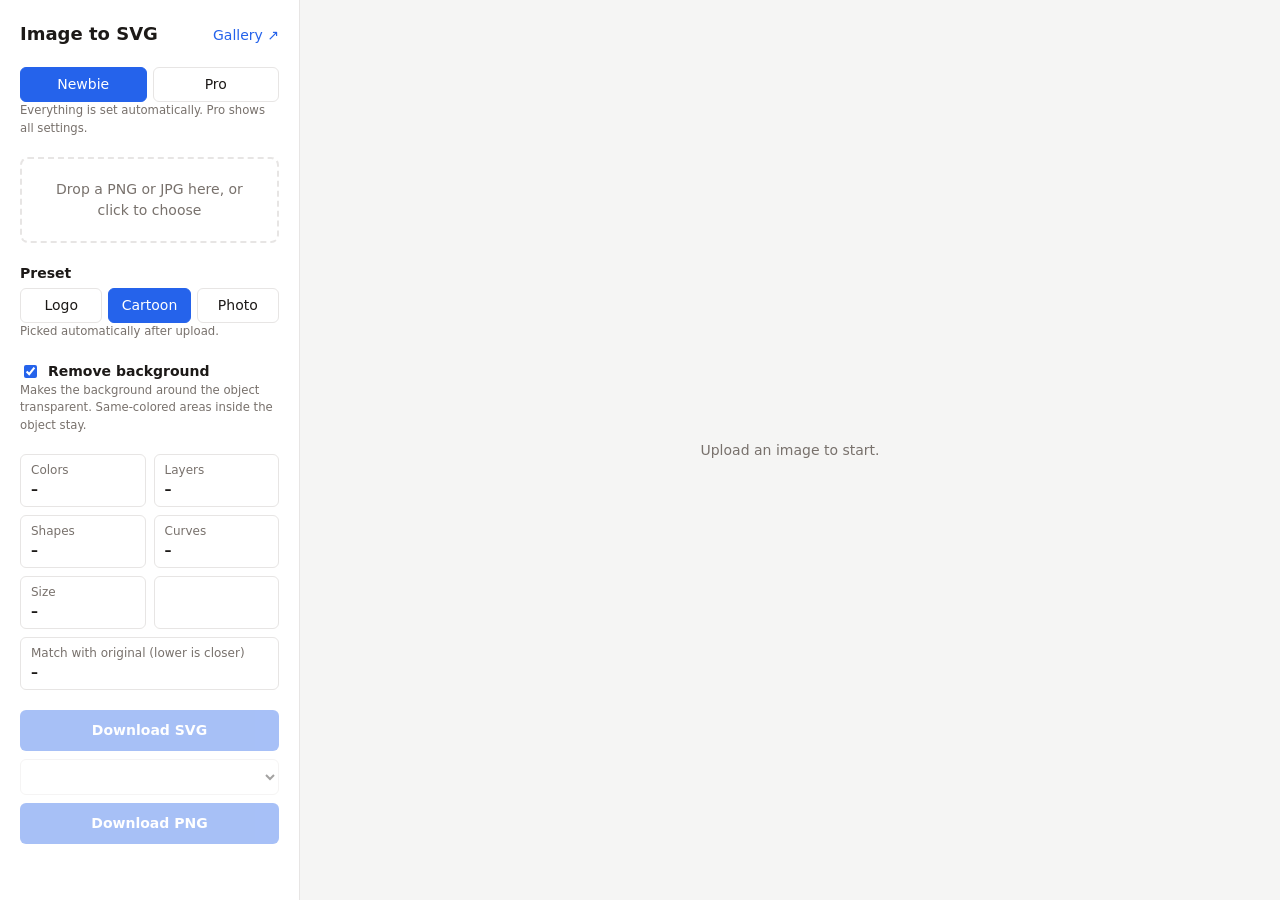
==== commit 9680228f: "feat: Newbie and Pro modes on the main page (Newbie: automatic presets and AI upscale)" ====
--- a/static/index.html
+++ b/static/index.html
@@ -71,6 +71,9 @@
     padding: 6px 4px; font-weight: 500; white-space: nowrap;
   }
   .presets button.active { background: var(--accent); color: var(--accent-text); border-color: var(--accent); }
+  .modes { grid-template-columns: repeat(2, 1fr); margin-top: 0; }
+  body.newbie { grid-template-columns: 300px 1fr; }
+  body.newbie .pro-only, body:not(.newbie) .newbie-only { display: none; }
   .busy {
     position: absolute; top: 50%; left: 50%; transform: translate(-50%, -50%);
     display: none; align-items: center; gap: 8px; padding: 8px 14px; border-radius: 999px;
@@ -112,7 +115,7 @@
   .layer-list .name small { display: block; color: var(--muted); font-size: 11px; }
   .layers-empty { color: var(--muted); padding: 14px; font-size: 13px; }
   @media (max-width: 900px) {
-    body { grid-template-columns: 1fr; grid-template-rows: auto 1fr auto; height: auto; }
+    body, body.newbie { grid-template-columns: 1fr; grid-template-rows: auto 1fr auto; height: auto; }
     aside { border-right: 0; border-bottom: 1px solid var(--border); }
     .layers-panel { border-left: 0; border-top: 1px solid var(--border); }
     .layer-list { max-height: 260px; }
@@ -127,6 +130,14 @@
     <a href="/gallery" target="_blank">Gallery ↗</a>
   </div>
 
+  <div class="control">
+    <div class="presets modes" role="group" aria-label="Mode">
+      <button type="button" data-mode="newbie">Newbie</button>
+      <button type="button" data-mode="pro">Pro</button>
+    </div>
+    <small class="newbie-only">Everything is set automatically. Pro shows all settings.</small>
+  </div>
+
   <label class="drop" id="drop">
     <input type="file" id="file" accept=".png,.jpg,.jpeg">
     <span id="dropText">Drop a PNG or JPG here, or click to choose</span>
@@ -139,27 +150,28 @@
       <button type="button" data-preset="cartoon">Cartoon</button>
       <button type="button" data-preset="photo">Photo</button>
     </div>
-    <small>Picked automatically after upload. Moving a slider switches to your own settings.</small>
-  </div>
-
-  <div class="control">
+    <small>Picked automatically after upload.<span class="pro-only"> Moving a slider switches to your own settings.</span></small>
+    <small class="newbie-only" id="aiStatus"></small>
+  </div>
+
+  <div class="control pro-only">
     <label for="detail">Curve detail <output id="detailOut"></output></label>
     <input type="range" id="detail" min="1" max="10" value="4">
     <small>Lower values use fewer Bezier points and give smoother curves.</small>
   </div>
 
-  <div class="control">
+  <div class="control pro-only">
     <label for="merge">Color merge range <output id="mergeOut"></output></label>
     <input type="range" id="merge" min="0" max="40" step="1" value="8">
     <small>Colors closer than this ΔE are combined into one.</small>
   </div>
 
-  <div class="control">
+  <div class="control pro-only">
     <label for="colors">Max colors <output id="colorsOut"></output></label>
     <input type="range" id="colors" min="2" max="48" value="16">
   </div>
 
-  <div class="control">
+  <div class="control pro-only">
     <label for="speckle">Remove specks <output id="speckleOut"></output></label>
     <input type="range" id="speckle" min="0" max="20" value="4">
     <small>Drops shapes smaller than this many pixels.</small>
@@ -170,12 +182,12 @@
     <small>Makes the background around the object transparent. Same-colored areas inside the object stay.</small>
   </div>
 
-  <div class="control">
+  <div class="control pro-only">
     <button class="secondary" id="separate" disabled>Separate into layers</button>
     <small id="separateHint">All colors are one layer now (fast). Separating stacks the shapes from big to small, so you can hide layers and set how many there are.</small>
   </div>
 
-  <div class="layer-options" id="layerOptions" hidden>
+  <div class="layer-options pro-only" id="layerOptions" hidden>
   <div class="control">
     <label for="layers">Layers <output id="layersOut">–</output></label>
     <input type="range" id="layers" min="2" max="60" value="15">
@@ -194,7 +206,7 @@
   </div>
   </div>
 
-  <div class="control">
+  <div class="control pro-only">
     <label class="check"><input type="checkbox" id="ai"> AI upscale</label>
     <small id="aiNote"></small>
   </div>
@@ -225,7 +237,7 @@
   <div class="busy" id="busy"><div class="spinner"></div><span id="busyText">Vectorizing…</span></div>
 </main>
 
-<section class="layers-panel">
+<section class="layers-panel pro-only">
   <h2>Layers <span id="layerCount"></span></h2>
   <ul class="layer-list" id="layerList"></ul>
   <div class="layers-empty" id="layersEmpty">The layers appear here, top layer first.</div>
@@ -246,7 +258,7 @@
   return { width: main.clientWidth - padding, height: small ? innerHeight * 0.7 : main.clientHeight - padding };
 });
 
-let presets = {};
+let presets = {}, activePreset = null, autoPreset = null;
 
 for (const name of sliders) {
   const input = $(name), out = $(name + "Out");
@@ -269,6 +281,7 @@
 }
 
 function markPreset(name, auto = false) {
+  activePreset = name;
   for (const button of document.querySelectorAll("[data-preset]")) {
     const active = button.dataset.preset === name;
     button.classList.toggle("active", active);
@@ -278,7 +291,11 @@
 
 for (const button of document.querySelectorAll("[data-preset]")) {
   button.dataset.label = button.textContent;
-  button.addEventListener("click", () => { applyPreset(button.dataset.preset, false); schedule(); });
+  button.addEventListener("click", () => {
+    applyPreset(button.dataset.preset, false);
+    if (mode === "newbie") autoAi();
+    schedule();
+  });
 }
 // The sliders start with the cartoon values
 markPreset("cartoon");
@@ -470,12 +487,14 @@
     const data = await response.json();
     if (!response.ok) throw new Error(data.detail || "upload failed");
     imageId = data.id;
+    autoPreset = data.preset;
     if (saved) restoreSettings(saved); else applyPreset(data.preset, true);
     enableButtons(true);
     aiSkip = data.ai_skip;
     $("ai").disabled = Boolean(aiSkip);
+    if (mode === "newbie") autoAi();
     // Remember the choice, so it comes back after an image that could not be upscaled
-    $("ai").checked = aiWanted && !aiSkip;
+    else $("ai").checked = aiWanted && !aiSkip;
     showAiNote(null);
     run();
   } catch (error) {
@@ -493,14 +512,55 @@
 $("ai").addEventListener("change", () => { aiWanted = $("ai").checked; schedule(); });
 
 let aiSkip = null, aiWanted = false;
-const AI_ABOUT = "Upscales small drawings 4× with Real-ESRGAN before tracing, for sharper outlines. Up to 640 px, slower.";
+const AI_ABOUT = "Upscales small drawings 4× with Real-ESRGAN before tracing, for sharper outlines. Up to 1024 px, slower.";
 
 function showAiNote(seconds) {
   if (aiSkip) $("aiNote").textContent = "Not available for this image: " + aiSkip + ".";
   else if (seconds != null) $("aiNote").textContent = `Upscaled in ${seconds} s. ` + AI_ABOUT;
   else $("aiNote").textContent = AI_ABOUT;
+  if (!imageId) $("aiStatus").textContent = "";
+  else if (aiSkip) $("aiStatus").textContent = "AI upscale: off, " + aiSkip + ".";
+  else if ($("ai").checked) $("aiStatus").textContent = "AI upscale: on" + (seconds != null ? ` (${seconds} s)` : "");
+  else $("aiStatus").textContent = "AI upscale: off (not used for photos).";
 }
 showAiNote(null);
+
+// Newbie mode: everything is automatic, with the sliders, layers and the AI checkbox hidden.
+// Pro mode shows all settings. The choice is remembered in the browser.
+let mode = "newbie";
+try { if (localStorage.getItem("mode") === "pro") mode = "pro"; } catch {}
+
+// AI upscaling helps drawings, logos and small lettering; on photos the gain is small and it is slower.
+function autoAi() {
+  aiWanted = $("ai").checked = !aiSkip && activePreset !== "photo";
+}
+
+function setMode(next) {
+  mode = next;
+  document.body.classList.toggle("newbie", mode === "newbie");
+  for (const button of document.querySelectorAll("[data-mode]")) button.classList.toggle("active", button.dataset.mode === mode);
+  try { localStorage.setItem("mode", mode); } catch {}
+  viewer.layout();  // the layers panel came or went, so the preview has another width
+}
+
+for (const button of document.querySelectorAll("[data-mode]")) {
+  button.addEventListener("click", () => {
+    if (button.dataset.mode === mode) return;
+    setMode(button.dataset.mode);
+    // Back to Newbie: drop the own settings and use the automatic ones again
+    if (mode === "newbie" && imageId) {
+      seed = 0;
+      $("variant").textContent = "";
+      setSeparate(false);
+      $("outlines").checked = $("shapes").checked = true;
+      applyPreset(autoPreset, true);
+      autoAi();
+      showAiNote(null);
+      schedule();
+    }
+  });
+}
+setMode(mode);
 $("file").addEventListener("change", (event) => upload(event.target.files[0]));
 const drop = $("drop");
 drop.addEventListener("dragover", (event) => { event.preventDefault(); drop.classList.add("over"); });
@@ -531,6 +591,7 @@
 // The gallery's Edit button opens /?edit=<tile id>: load that image here with its settings.
 async function openFromGallery(id) {
   history.replaceState(null, "", "/");  // so reloading the page does not open it again
+  setMode("pro");  // the image comes with its own settings, which Newbie mode would hide
   try {
     const listing = await (await fetch("/api/gallery")).json();
     const tile = listing.tiles.find((item) => item.id === id);
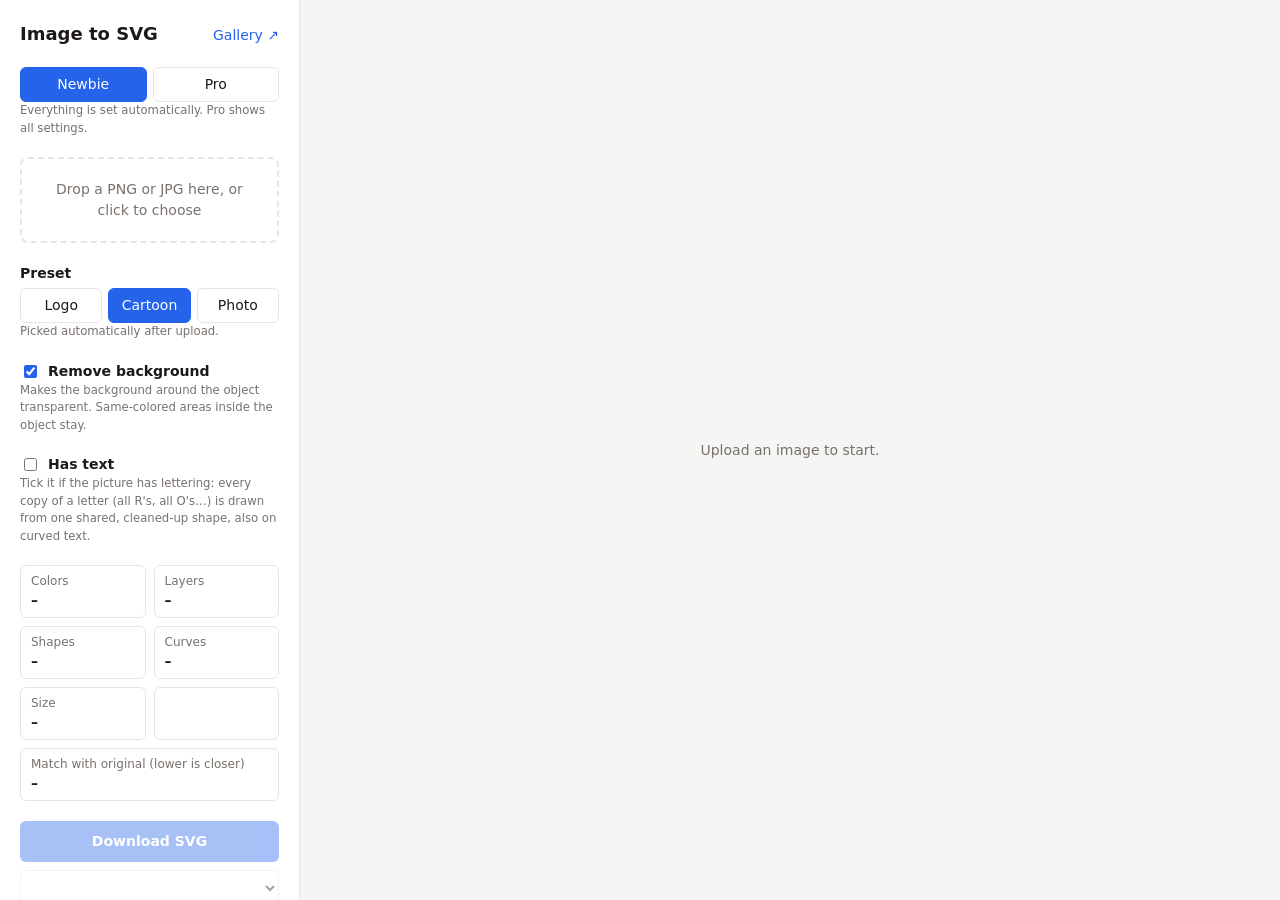
==== commit cb9544df: "text detection" ====
--- a/static/index.html
+++ b/static/index.html
@@ -182,6 +182,11 @@
     <small>Makes the background around the object transparent. Same-colored areas inside the object stay.</small>
   </div>
 
+  <div class="control">
+    <label class="check"><input type="checkbox" id="text"> Has text</label>
+    <small>Tick it if the picture has lettering: every copy of a letter (all R's, all O's…) is drawn from one shared, cleaned-up shape, also on curved text.</small>
+  </div>
+
   <div class="control pro-only">
     <button class="secondary" id="separate" disabled>Separate into layers</button>
     <small id="separateHint">All colors are one layer now (fast). Separating stacks the shapes from big to small, so you can hide layers and set how many there are.</small>
@@ -316,6 +321,7 @@
   body.remove_background = $("background").checked;
   body.outlines = $("outlines").checked;
   body.shapes = $("shapes").checked;
+  body.text = $("text").checked;
   body.seed = seed;
   body.separate = separate;
   $("busyText").textContent = separate ? "Separating into layers…" : "Vectorizing…";
@@ -449,6 +455,7 @@
   $("background").checked = settings.remove_background;
   $("outlines").checked = settings.outlines ?? true;
   $("shapes").checked = settings.shapes ?? true;
+  $("text").checked = settings.text ?? false;
   seed = settings.seed ?? 0;
   $("variant").textContent = seed ? "· variant " + (seed + 1) : "";
   setSeparate(Boolean(settings.separate));
@@ -508,6 +515,7 @@
 $("background").addEventListener("change", () => { markPreset(null); schedule(); });
 $("outlines").addEventListener("change", schedule);
 $("shapes").addEventListener("change", schedule);
+$("text").addEventListener("change", schedule);
 // AI upscaling is not part of the presets, so switching it keeps the preset highlighted
 $("ai").addEventListener("change", () => { aiWanted = $("ai").checked; schedule(); });
 
